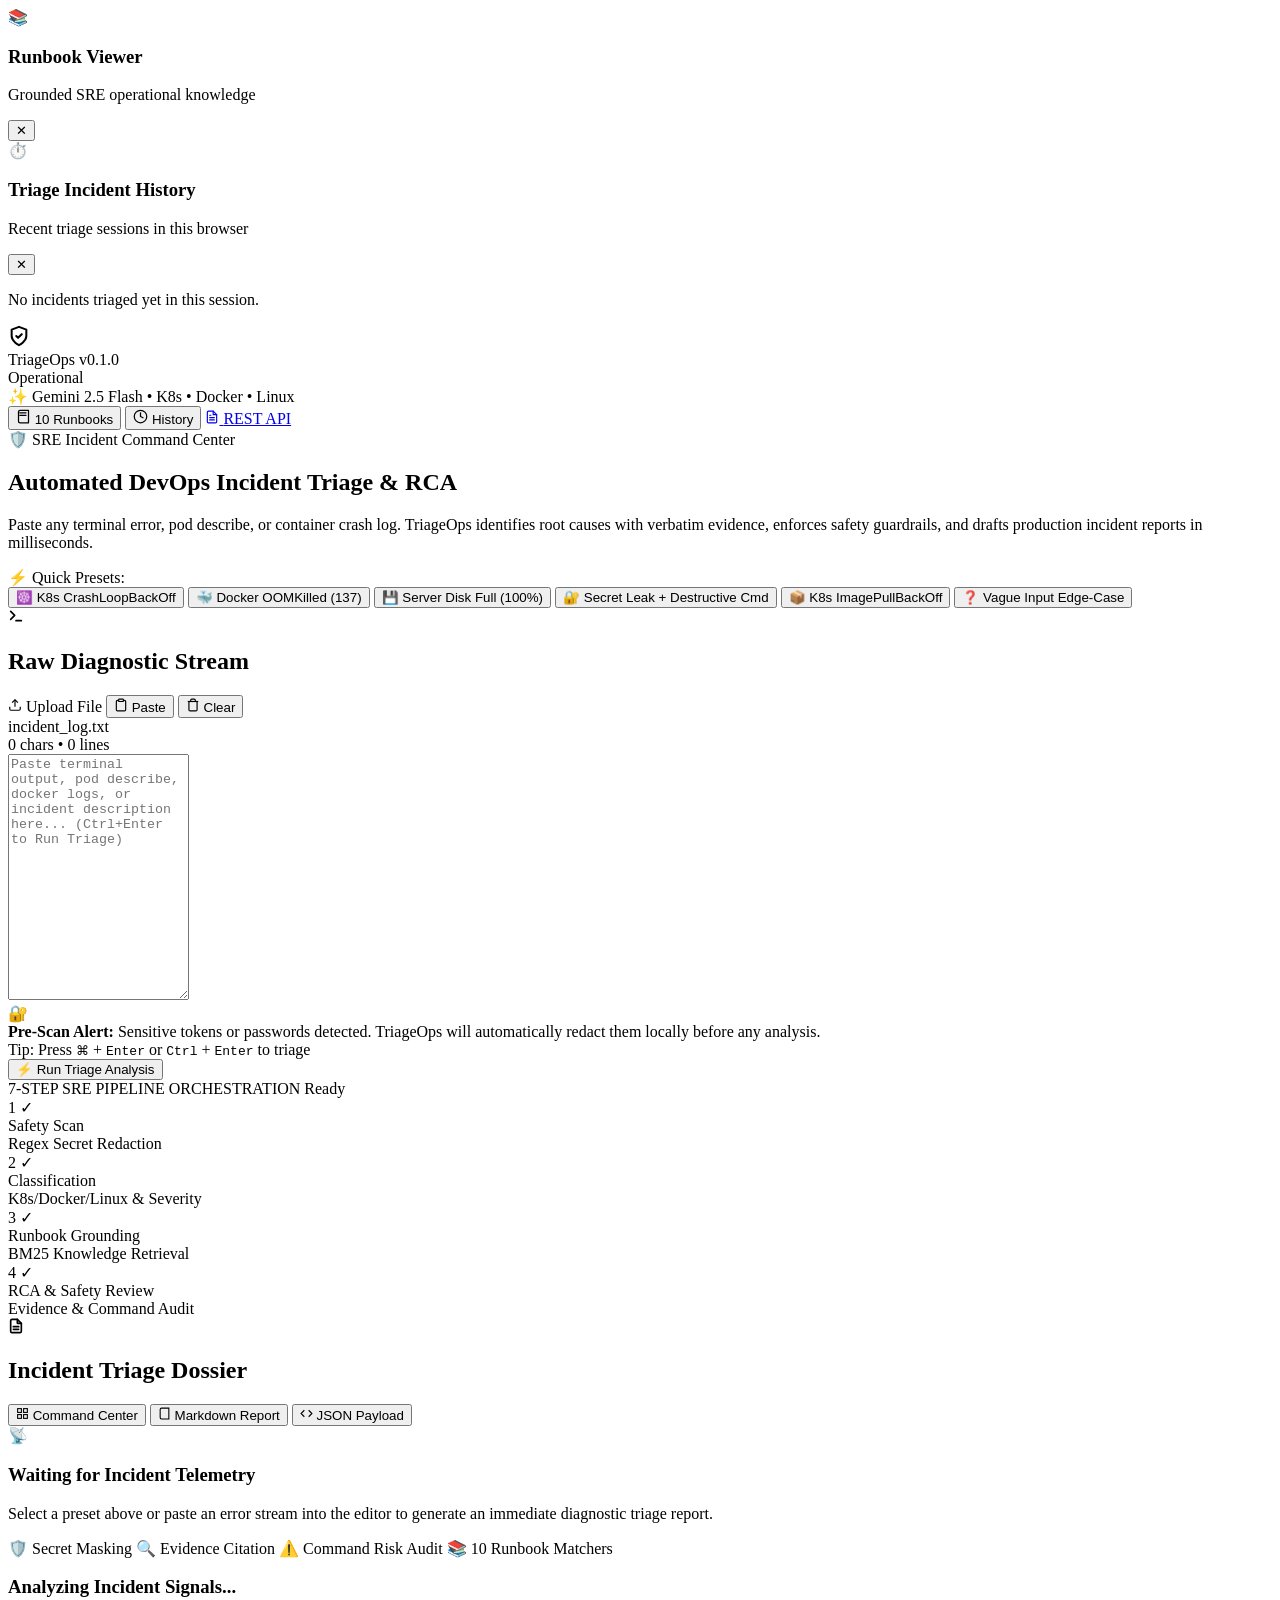
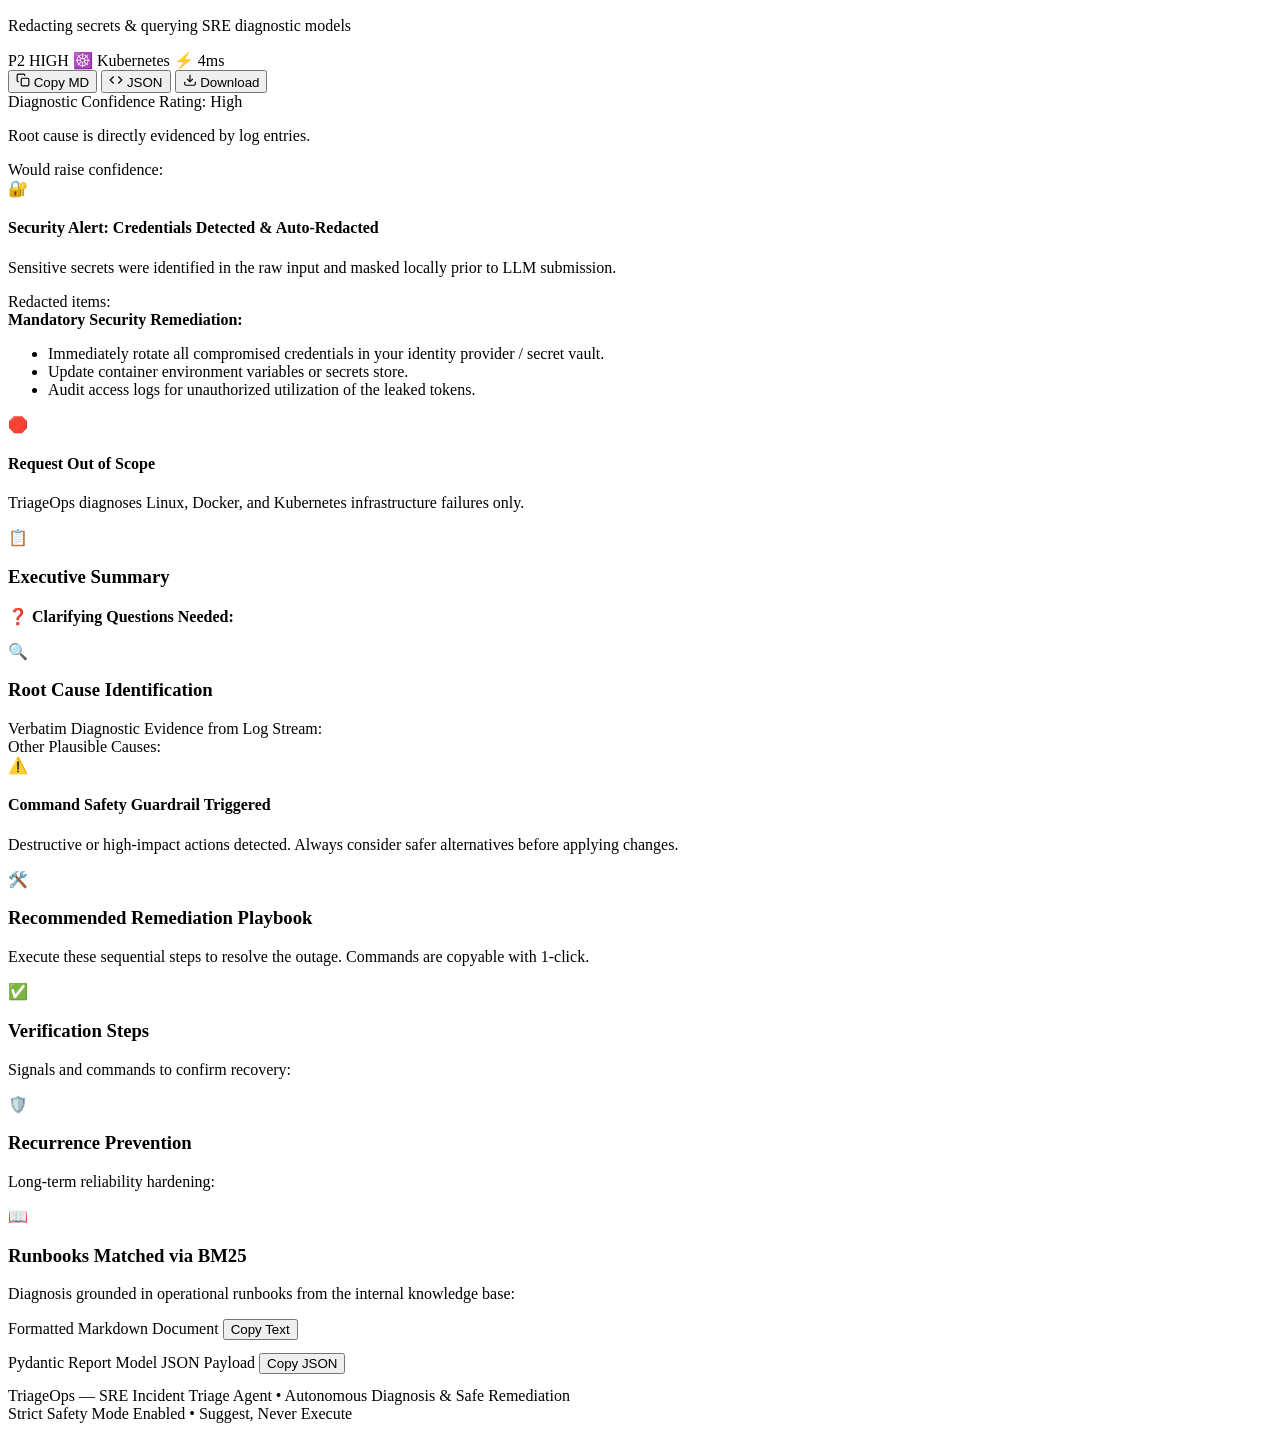
==== src/triageops/web/index.html @ 43a927cd "feat: complete TriageOps DevOps incident triage agent with production-grade command center UI" ====
<!DOCTYPE html>
<html lang="en">
<head>
  <meta charset="UTF-8">
  <meta name="viewport" content="width=device-width, initial-scale=1.0">
  <title>TriageOps — DevOps Incident Triage Command Center</title>
  <meta name="description" content="AI-powered Site Reliability Engineering incident triage platform. Classify, diagnose, and remediate Linux, Docker, and Kubernetes failures with evidence-backed analysis and safety guardrails.">
  <link rel="preconnect" href="https://fonts.googleapis.com">
  <link rel="preconnect" href="https://fonts.gstatic.com" crossorigin>
  <link href="https://fonts.googleapis.com/css2?family=Inter:wght@300;400;500;600;700;800&family=JetBrains+Mono:wght@400;500;600&display=swap" rel="stylesheet">
  <link rel="stylesheet" href="/static/style.css">
</head>
<body class="dark-theme">
  <!-- Toast notification system -->
  <div id="toastContainer" class="toast-container" aria-live="polite"></div>

  <!-- Runbook Drawer Modal -->
  <div id="runbookDrawer" class="drawer-overlay" aria-hidden="true">
    <div class="drawer-container">
      <div class="drawer-header">
        <div class="drawer-title-group">
          <span class="drawer-icon">📚</span>
          <div>
            <h3 id="drawerRunbookTitle">Runbook Viewer</h3>
            <p id="drawerRunbookSub">Grounded SRE operational knowledge</p>
          </div>
        </div>
        <button id="closeDrawerBtn" class="icon-btn" aria-label="Close drawer">✕</button>
      </div>
      <div id="drawerContent" class="drawer-body markdown-body">
        <div class="skeleton-loader">
          <div class="skeleton-line" style="width: 60%"></div>
          <div class="skeleton-line" style="width: 90%"></div>
          <div class="skeleton-line" style="width: 80%"></div>
        </div>
      </div>
    </div>
  </div>

  <!-- History Drawer -->
  <div id="historyDrawer" class="drawer-overlay" aria-hidden="true">
    <div class="drawer-container">
      <div class="drawer-header">
        <div class="drawer-title-group">
          <span class="drawer-icon">⏱️</span>
          <div>
            <h3>Triage Incident History</h3>
            <p>Recent triage sessions in this browser</p>
          </div>
        </div>
        <button id="closeHistoryBtn" class="icon-btn" aria-label="Close history">✕</button>
      </div>
      <div id="historyList" class="drawer-body history-list">
        <p class="empty-state">No incidents triaged yet in this session.</p>
      </div>
    </div>
  </div>

  <!-- App Header / Navigation -->
  <header class="navbar" role="banner">
    <div class="nav-left">
      <div class="brand">
        <div class="logo-shield">
          <svg width="22" height="22" viewBox="0 0 24 24" fill="none" stroke="currentColor" stroke-width="2.2" stroke-linecap="round" stroke-linejoin="round">
            <path d="M12 22s8-4 8-10V5l-8-3-8 3v7c0 6 8 10 8 10z"/>
            <path d="m9 12 2 2 4-4"/>
          </svg>
        </div>
        <div class="brand-text">
          <span class="brand-name">Triage<span class="gradient-text">Ops</span></span>
          <span class="version-tag">v0.1.0</span>
        </div>
      </div>
      <div class="status-indicator" title="All pipeline stages online">
        <span class="pulse-dot"></span>
        <span class="status-label">Operational</span>
      </div>
    </div>

    <div class="nav-center">
      <div class="model-pill">
        <span class="model-sparkle">✨</span>
        <span class="model-name" id="activeModelLabel">Gemini 2.5 Flash</span>
        <span class="model-divider">•</span>
        <span class="scope-tags">K8s • Docker • Linux</span>
      </div>
    </div>

    <div class="nav-right">
      <button id="runbookLibraryBtn" class="nav-btn" title="Inspect loaded runbooks">
        <svg width="15" height="15" viewBox="0 0 24 24" fill="none" stroke="currentColor" stroke-width="2" stroke-linecap="round" stroke-linejoin="round"><path d="M4 19.5v-15A2.5 2.5 0 0 1 6.5 2H20v20H6.5a2.5 2.5 0 0 1-2.5-2.5Z"/><path d="M6 6h10"/><path d="M6 10h10"/></svg>
        <span id="runbookCountBadge">10 Runbooks</span>
      </button>

      <button id="historyToggleBtn" class="nav-btn" title="View past triages">
        <svg width="15" height="15" viewBox="0 0 24 24" fill="none" stroke="currentColor" stroke-width="2" stroke-linecap="round" stroke-linejoin="round"><circle cx="12" cy="12" r="10"/><polyline points="12 6 12 12 16 14"/></svg>
        <span>History</span>
      </button>

      <a href="/docs" target="_blank" rel="noopener noreferrer" class="nav-btn docs-btn" title="Interactive OpenAPI Swagger Specs">
        <svg width="14" height="14" viewBox="0 0 24 24" fill="none" stroke="currentColor" stroke-width="2" stroke-linecap="round" stroke-linejoin="round"><path d="M14 2H6a2 2 0 0 0-2 2v16a2 2 0 0 0 2 2h12a2 2 0 0 0 2-2V8z"/><polyline points="14 2 14 8 20 8"/><line x1="16" y1="13" x2="8" y2="13"/><line x1="16" y1="17" x2="8" y2="17"/><polyline points="10 9 9 9 8 9"/></svg>
        <span>REST API</span>
      </a>
    </div>
  </header>

  <!-- Main Workspace -->
  <main class="main-layout" role="main">

    <!-- Hero Strip -->
    <section class="hero-strip">
      <div class="hero-content">
        <div class="hero-badge">
          <span class="badge-icon">🛡️</span> SRE Incident Command Center
        </div>
        <h1 class="hero-title">Automated DevOps Incident Triage & RCA</h1>
        <p class="hero-subtitle">
          Paste any terminal error, pod describe, or container crash log. TriageOps identifies root causes with verbatim evidence, enforces safety guardrails, and drafts production incident reports in milliseconds.
        </p>
      </div>

      <!-- Presets quick buttons -->
      <div class="presets-section">
        <span class="presets-label">⚡ Quick Presets:</span>
        <div class="presets-scroll">
          <button class="preset-chip active-preset" data-preset="k8s_crashloop" id="presetK8sCrash">
            <span class="preset-icon">☸️</span> K8s CrashLoopBackOff
          </button>
          <button class="preset-chip" data-preset="docker_oom" id="presetDockerOOM">
            <span class="preset-icon">🐳</span> Docker OOMKilled (137)
          </button>
          <button class="preset-chip" data-preset="server_disk" id="presetServerDisk">
            <span class="preset-icon">💾</span> Server Disk Full (100%)
          </button>
          <button class="preset-chip" data-preset="leaked_secret" id="presetSecret">
            <span class="preset-icon">🔐</span> Secret Leak + Destructive Cmd
          </button>
          <button class="preset-chip" data-preset="k8s_imagepull" id="presetImagePull">
            <span class="preset-icon">📦</span> K8s ImagePullBackOff
          </button>
          <button class="preset-chip" data-preset="vague" id="presetVague">
            <span class="preset-icon">❓</span> Vague Input Edge-Case
          </button>
        </div>
      </div>
    </section>

    <!-- Incident Studio Grid -->
    <div class="studio-grid">

      <!-- Left Column: Input Terminal Workspace -->
      <section class="studio-panel input-panel" aria-label="Incident input studio">
        <div class="panel-header">
          <div class="panel-title-group">
            <div class="panel-icon-circle">
              <svg width="16" height="16" viewBox="0 0 24 24" fill="none" stroke="currentColor" stroke-width="2.5" stroke-linecap="round" stroke-linejoin="round"><polyline points="4 17 10 11 4 5"/><line x1="12" y1="19" x2="20" y2="19"/></svg>
            </div>
            <h2>Raw Diagnostic Stream</h2>
          </div>

          <div class="editor-actions">
            <label for="logFileUpload" class="action-btn" title="Upload a .log, .txt, or .json file">
              <svg width="14" height="14" viewBox="0 0 24 24" fill="none" stroke="currentColor" stroke-width="2"><path d="M21 15v4a2 2 0 0 1-2 2H5a2 2 0 0 1-2-2v-4"/><polyline points="17 8 12 3 7 8"/><line x1="12" y1="3" x2="12" y2="15"/></svg>
              <span>Upload File</span>
              <input type="file" id="logFileUpload" accept=".log,.txt,.json,.yaml,.yml" style="display: none;">
            </label>
            <button id="pasteBtn" class="action-btn" title="Paste from clipboard">
              <svg width="14" height="14" viewBox="0 0 24 24" fill="none" stroke="currentColor" stroke-width="2"><path d="M16 4h2a2 2 0 0 1 2 2v14a2 2 0 0 1-2 2H6a2 2 0 0 1-2-2V6a2 2 0 0 1 2-2h2"/><rect x="8" y="2" width="8" height="4" rx="1" ry="1"/></svg>
              <span>Paste</span>
            </button>
            <button id="clearBtn" class="action-btn danger-hover" title="Clear input buffer">
              <svg width="14" height="14" viewBox="0 0 24 24" fill="none" stroke="currentColor" stroke-width="2"><polyline points="3 6 5 6 21 6"/><path d="M19 6v14a2 2 0 0 1-2 2H7a2 2 0 0 1-2-2V6m3 0V4a2 2 0 0 1 2-2h4a2 2 0 0 1 2 2v2"/></svg>
              <span>Clear</span>
            </button>
          </div>
        </div>

        <!-- Terminal Editor Card -->
        <div class="editor-wrapper">
          <div class="editor-top-bar">
            <div class="terminal-dots">
              <span class="dot red"></span>
              <span class="dot yellow"></span>
              <span class="dot green"></span>
            </div>
            <span class="editor-tab">incident_log.txt</span>
            <div class="editor-stats">
              <span id="charCountLabel">0 chars</span>
              <span class="stats-sep">•</span>
              <span id="lineCountLabel">0 lines</span>
            </div>
          </div>

          <div class="textarea-container">
            <textarea
              id="rawLogInput"
              class="terminal-textarea"
              placeholder="Paste terminal output, pod describe, docker logs, or incident description here... (Ctrl+Enter to Run Triage)"
              spellcheck="false"
              rows="16"
            ></textarea>
          </div>

          <!-- Secret Pre-Detection Warning Pill (Client-side real-time scanner) -->
          <div id="liveSecretWarning" class="secret-prescan-alert hidden">
            <span class="secret-shield-icon">🔐</span>
            <div class="secret-prescan-text">
              <strong>Pre-Scan Alert:</strong> Sensitive tokens or passwords detected. TriageOps will automatically redact them locally before any analysis.
            </div>
          </div>
        </div>

        <!-- Submission Row -->
        <div class="submit-row">
          <div class="submit-meta">
            <span class="keyboard-hint">Tip: Press <kbd>⌘</kbd> + <kbd>Enter</kbd> or <kbd>Ctrl</kbd> + <kbd>Enter</kbd> to triage</span>
          </div>

          <button id="runTriageBtn" class="cta-button primary-cta">
            <span class="btn-spinner hidden" id="btnSpinner"></span>
            <span class="btn-icon" id="btnIcon">⚡</span>
            <span class="btn-text" id="btnText">Run Triage Analysis</span>
          </button>
        </div>

        <!-- 4-Stage Workflow Pipeline Visualizer -->
        <div class="workflow-card">
          <div class="workflow-header">
            <span class="workflow-subtitle">7-STEP SRE PIPELINE ORCHESTRATION</span>
            <span id="pipelineTimingLabel" class="timing-badge">Ready</span>
          </div>
          <div class="stepper-grid">
            <div class="stepper-step" id="step1">
              <div class="step-indicator">
                <span class="step-num">1</span>
                <span class="step-check">✓</span>
              </div>
              <div class="step-details">
                <div class="step-title">Safety Scan</div>
                <div class="step-desc">Regex Secret Redaction</div>
              </div>
            </div>

            <div class="stepper-step" id="step2">
              <div class="step-indicator">
                <span class="step-num">2</span>
                <span class="step-check">✓</span>
              </div>
              <div class="step-details">
                <div class="step-title">Classification</div>
                <div class="step-desc">K8s/Docker/Linux & Severity</div>
              </div>
            </div>

            <div class="stepper-step" id="step3">
              <div class="step-indicator">
                <span class="step-num">3</span>
                <span class="step-check">✓</span>
              </div>
              <div class="step-details">
                <div class="step-title">Runbook Grounding</div>
                <div class="step-desc">BM25 Knowledge Retrieval</div>
              </div>
            </div>

            <div class="stepper-step" id="step4">
              <div class="step-indicator">
                <span class="step-num">4</span>
                <span class="step-check">✓</span>
              </div>
              <div class="step-details">
                <div class="step-title">RCA & Safety Review</div>
                <div class="step-desc">Evidence & Command Audit</div>
              </div>
            </div>
          </div>
        </div>
      </section>

      <!-- Right Column: Incident Report Output Studio -->
      <section class="studio-panel output-panel" aria-label="Incident analysis report">
        <div class="panel-header">
          <div class="panel-title-group">
            <div class="panel-icon-circle accent-glow">
              <svg width="16" height="16" viewBox="0 0 24 24" fill="none" stroke="currentColor" stroke-width="2.5" stroke-linecap="round" stroke-linejoin="round"><path d="M14 2H6a2 2 0 0 0-2 2v16a2 2 0 0 0 2 2h12a2 2 0 0 0 2-2V8z"/><polyline points="14 2 14 8 20 8"/><line x1="16" y1="13" x2="8" y2="13"/><line x1="16" y1="17" x2="8" y2="17"/></svg>
            </div>
            <h2>Incident Triage Dossier</h2>
          </div>

          <!-- Format Switcher Tabs -->
          <div class="view-tabs" role="tablist">
            <button class="view-tab active" data-view="dashboard" id="tabDashboard" role="tab" aria-selected="true">
              <svg width="13" height="13" viewBox="0 0 24 24" fill="none" stroke="currentColor" stroke-width="2"><rect x="3" y="3" width="7" height="7"/><rect x="14" y="3" width="7" height="7"/><rect x="14" y="14" width="7" height="7"/><rect x="3" y="14" width="7" height="7"/></svg>
              <span>Command Center</span>
            </button>
            <button class="view-tab" data-view="markdown" id="tabMarkdown" role="tab" aria-selected="false">
              <svg width="13" height="13" viewBox="0 0 24 24" fill="none" stroke="currentColor" stroke-width="2"><path d="M4 19.5v-15A2.5 2.5 0 0 1 6.5 2H20v20H6.5a2.5 2.5 0 0 1-2.5-2.5Z"/></svg>
              <span>Markdown Report</span>
            </button>
            <button class="view-tab" data-view="json" id="tabJson" role="tab" aria-selected="false">
              <svg width="13" height="13" viewBox="0 0 24 24" fill="none" stroke="currentColor" stroke-width="2"><polyline points="16 18 22 12 16 6"/><polyline points="8 6 2 12 8 18"/></svg>
              <span>JSON Payload</span>
            </button>
          </div>
        </div>

        <!-- Output Container -->
        <div id="reportContainer" class="report-container">

          <!-- Initial Empty State Placeholder -->
          <div id="emptyStatePlaceholder" class="placeholder-state">
            <div class="radar-scan-anim">
              <div class="radar-circle"></div>
              <div class="radar-line"></div>
              <div class="radar-icon">📡</div>
            </div>
            <h3>Waiting for Incident Telemetry</h3>
            <p>Select a preset above or paste an error stream into the editor to generate an immediate diagnostic triage report.</p>
            <div class="feature-pills">
              <span class="f-pill">🛡️ Secret Masking</span>
              <span class="f-pill">🔍 Evidence Citation</span>
              <span class="f-pill">⚠️ Command Risk Audit</span>
              <span class="f-pill">📚 10 Runbook Matchers</span>
            </div>
          </div>

          <!-- Loading State Animation -->
          <div id="loadingState" class="loading-state hidden">
            <div class="quantum-spinner"></div>
            <h3 id="loadingStatusText">Analyzing Incident Signals...</h3>
            <p id="loadingSubText">Redacting secrets & querying SRE diagnostic models</p>
          </div>

          <!-- Active Incident Report View -->
          <div id="activeReportView" class="active-report hidden">

            <!-- Primary Incident Status Header Card -->
            <div class="incident-card header-card">
              <div class="incident-badge-row">
                <div class="badge-group">
                  <span id="severityBadge" class="incident-badge severity-badge p2-badge">
                    <span class="badge-dot"></span>
                    <span id="severityLabel">P2 HIGH</span>
                  </span>
                  <span id="componentBadge" class="incident-badge component-badge">
                    <span id="componentIcon">☸️</span>
                    <span id="componentLabel">Kubernetes</span>
                  </span>
                  <span id="latencyBadge" class="incident-badge meta-badge">
                    <span>⚡ <span id="latencyVal">4</span>ms</span>
                  </span>
                </div>

                <!-- Export / Actions Toolbar -->
                <div class="report-tools">
                  <button id="copyMdBtn" class="tool-btn" title="Copy Markdown to clipboard">
                    <svg width="14" height="14" viewBox="0 0 24 24" fill="none" stroke="currentColor" stroke-width="2"><rect x="9" y="9" width="13" height="13" rx="2" ry="2"/><path d="M5 15H4a2 2 0 0 1-2-2V4a2 2 0 0 1 2-2h9a2 2 0 0 1 2 2v1"/></svg>
                    <span>Copy MD</span>
                  </button>
                  <button id="copyJsonBtn" class="tool-btn" title="Copy JSON payload">
                    <svg width="14" height="14" viewBox="0 0 24 24" fill="none" stroke="currentColor" stroke-width="2"><polyline points="16 18 22 12 16 6"/><polyline points="8 6 2 12 8 18"/></svg>
                    <span>JSON</span>
                  </button>
                  <button id="downloadBtn" class="tool-btn" title="Download Report file (.md)">
                    <svg width="14" height="14" viewBox="0 0 24 24" fill="none" stroke="currentColor" stroke-width="2"><path d="M21 15v4a2 2 0 0 1-2 2H5a2 2 0 0 1-2-2v-4"/><polyline points="7 10 12 15 17 10"/><line x1="12" y1="15" x2="12" y2="3"/></svg>
                    <span>Download</span>
                  </button>
                </div>
              </div>

              <!-- Confidence Level Meter -->
              <div class="confidence-strip">
                <div class="confidence-header">
                  <span class="confidence-label-title">Diagnostic Confidence Rating:</span>
                  <span id="confidenceLevelText" class="confidence-val high">High</span>
                </div>
                <div class="confidence-meter-bar">
                  <div id="confidenceFill" class="confidence-fill high" style="width: 95%;"></div>
                </div>
                <p id="confidenceReasonText" class="confidence-reason">Root cause is directly evidenced by log entries.</p>
                <div id="confidenceRaiseBlock" class="confidence-raise hidden">
                  <span class="raise-title">Would raise confidence:</span>
                  <span id="confidenceRaiseText"></span>
                </div>
              </div>
            </div>

            <!-- Security Alert Banner (conditionally displayed if secrets found) -->
            <div id="securityAlertCard" class="security-card hidden">
              <div class="sec-card-header">
                <span class="sec-alert-icon">🔐</span>
                <div>
                  <h4>Security Alert: Credentials Detected & Auto-Redacted</h4>
                  <p>Sensitive secrets were identified in the raw input and masked locally prior to LLM submission.</p>
                </div>
              </div>
              <div class="sec-card-body">
                <div class="sec-found-list">
                  <span class="sec-tag-title">Redacted items:</span>
                  <div id="secretsBadgeContainer" class="secrets-tags"></div>
                </div>
                <div class="sec-actions-box">
                  <strong>Mandatory Security Remediation:</strong>
                  <ul>
                    <li>Immediately rotate all compromised credentials in your identity provider / secret vault.</li>
                    <li>Update container environment variables or secrets store.</li>
                    <li>Audit access logs for unauthorized utilization of the leaked tokens.</li>
                  </ul>
                </div>
              </div>
            </div>

            <!-- Out of Scope Decline Card (conditionally displayed) -->
            <div id="declineCard" class="decline-card hidden">
              <div class="decline-header">
                <span class="decline-icon">🛑</span>
                <div>
                  <h4>Request Out of Scope</h4>
                  <p id="declineMessageText">TriageOps diagnoses Linux, Docker, and Kubernetes infrastructure failures only.</p>
                </div>
              </div>
            </div>

            <!-- Executive Summary & Clarifying Questions -->
            <div id="summaryCard" class="incident-card">
              <div class="card-section-title">
                <span class="section-icon">📋</span>
                <h3>Executive Summary</h3>
              </div>
              <p id="incidentSummaryText" class="summary-paragraph"></p>

              <!-- Clarifying questions if present -->
              <div id="clarifyingBlock" class="clarifying-block hidden">
                <div class="clarifying-header">
                  <span class="q-icon">❓</span>
                  <strong>Clarifying Questions Needed:</strong>
                </div>
                <ul id="clarifyingList" class="clarifying-list"></ul>
              </div>
            </div>

            <!-- Root Cause & Evidence Card -->
            <div id="rootCauseCard" class="incident-card">
              <div class="card-section-title">
                <span class="section-icon">🔍</span>
                <h3>Root Cause Identification</h3>
              </div>
              <div class="root-cause-box">
                <p id="rootCauseText" class="root-cause-lead"></p>
              </div>

              <!-- Verbatim Evidence Log Inspector -->
              <div class="evidence-subpanel">
                <div class="subpanel-title">
                  <span>Verbatim Diagnostic Evidence from Log Stream:</span>
                </div>
                <div id="evidenceList" class="evidence-snippets"></div>
              </div>

              <!-- Other differential causes -->
              <div id="otherCausesBlock" class="differential-block hidden">
                <span class="diff-title">Other Plausible Causes:</span>
                <div id="otherCausesList" class="diff-tags"></div>
              </div>
            </div>

            <!-- Safety Warnings Panel (Risky commands flagged) -->
            <div id="commandWarningsCard" class="safety-warning-card hidden">
              <div class="warning-card-header">
                <span class="warn-icon">⚠️</span>
                <div>
                  <h4>Command Safety Guardrail Triggered</h4>
                  <p>Destructive or high-impact actions detected. Always consider safer alternatives before applying changes.</p>
                </div>
              </div>
              <div id="warningListContainer" class="warning-items-container"></div>
            </div>

            <!-- Recommended Fix Playbook Card -->
            <div id="fixPlaybookCard" class="incident-card">
              <div class="card-section-title">
                <span class="section-icon">🛠️</span>
                <h3>Recommended Remediation Playbook</h3>
              </div>
              <p class="playbook-subtitle">Execute these sequential steps to resolve the outage. Commands are copyable with 1-click.</p>
              <div id="fixStepsContainer" class="fix-steps-container"></div>
            </div>

            <!-- Verification & Prevention Dual Columns -->
            <div class="dual-columns">
              <!-- Verification Column -->
              <div class="incident-card half-card">
                <div class="card-section-title">
                  <span class="section-icon">✅</span>
                  <h3>Verification Steps</h3>
                </div>
                <p class="card-sub">Signals and commands to confirm recovery:</p>
                <div id="verificationContainer" class="check-list"></div>
              </div>

              <!-- Prevention Column -->
              <div class="incident-card half-card">
                <div class="card-section-title">
                  <span class="section-icon">🛡️</span>
                  <h3>Recurrence Prevention</h3>
                </div>
                <p class="card-sub">Long-term reliability hardening:</p>
                <div id="preventionContainer" class="check-list"></div>
              </div>
            </div>

            <!-- Runbooks Matched Grounding Card -->
            <div id="runbooksMatchedCard" class="incident-card runbooks-card">
              <div class="card-section-title">
                <span class="section-icon">📖</span>
                <h3>Runbooks Matched via BM25</h3>
              </div>
              <p class="card-sub">Diagnosis grounded in operational runbooks from the internal knowledge base:</p>
              <div id="matchedRunbooksList" class="runbooks-badge-grid"></div>
            </div>

          </div>

          <!-- Raw Markdown View Screen -->
          <div id="markdownView" class="code-view-container hidden">
            <div class="code-view-bar">
              <span>Formatted Markdown Document</span>
              <button id="copyRawMdBtn" class="tool-btn small-btn">Copy Text</button>
            </div>
            <pre><code id="rawMarkdownContent" class="language-markdown"></code></pre>
          </div>

          <!-- Raw JSON View Screen -->
          <div id="jsonView" class="code-view-container hidden">
            <div class="code-view-bar">
              <span>Pydantic Report Model JSON Payload</span>
              <button id="copyRawJsonBtn" class="tool-btn small-btn">Copy JSON</button>
            </div>
            <pre><code id="rawJsonContent" class="language-json"></code></pre>
          </div>

        </div>
      </section>

    </div>
  </main>

  <footer class="app-footer">
    <div class="footer-left">
      <span>TriageOps — SRE Incident Triage Agent</span>
      <span class="sep">•</span>
      <span>Autonomous Diagnosis & Safe Remediation</span>
    </div>
    <div class="footer-right">
      <span>Strict Safety Mode Enabled</span>
      <span class="sep">•</span>
      <span>Suggest, Never Execute</span>
    </div>
  </footer>

  <script src="/static/app.js"></script>
</body>
</html>
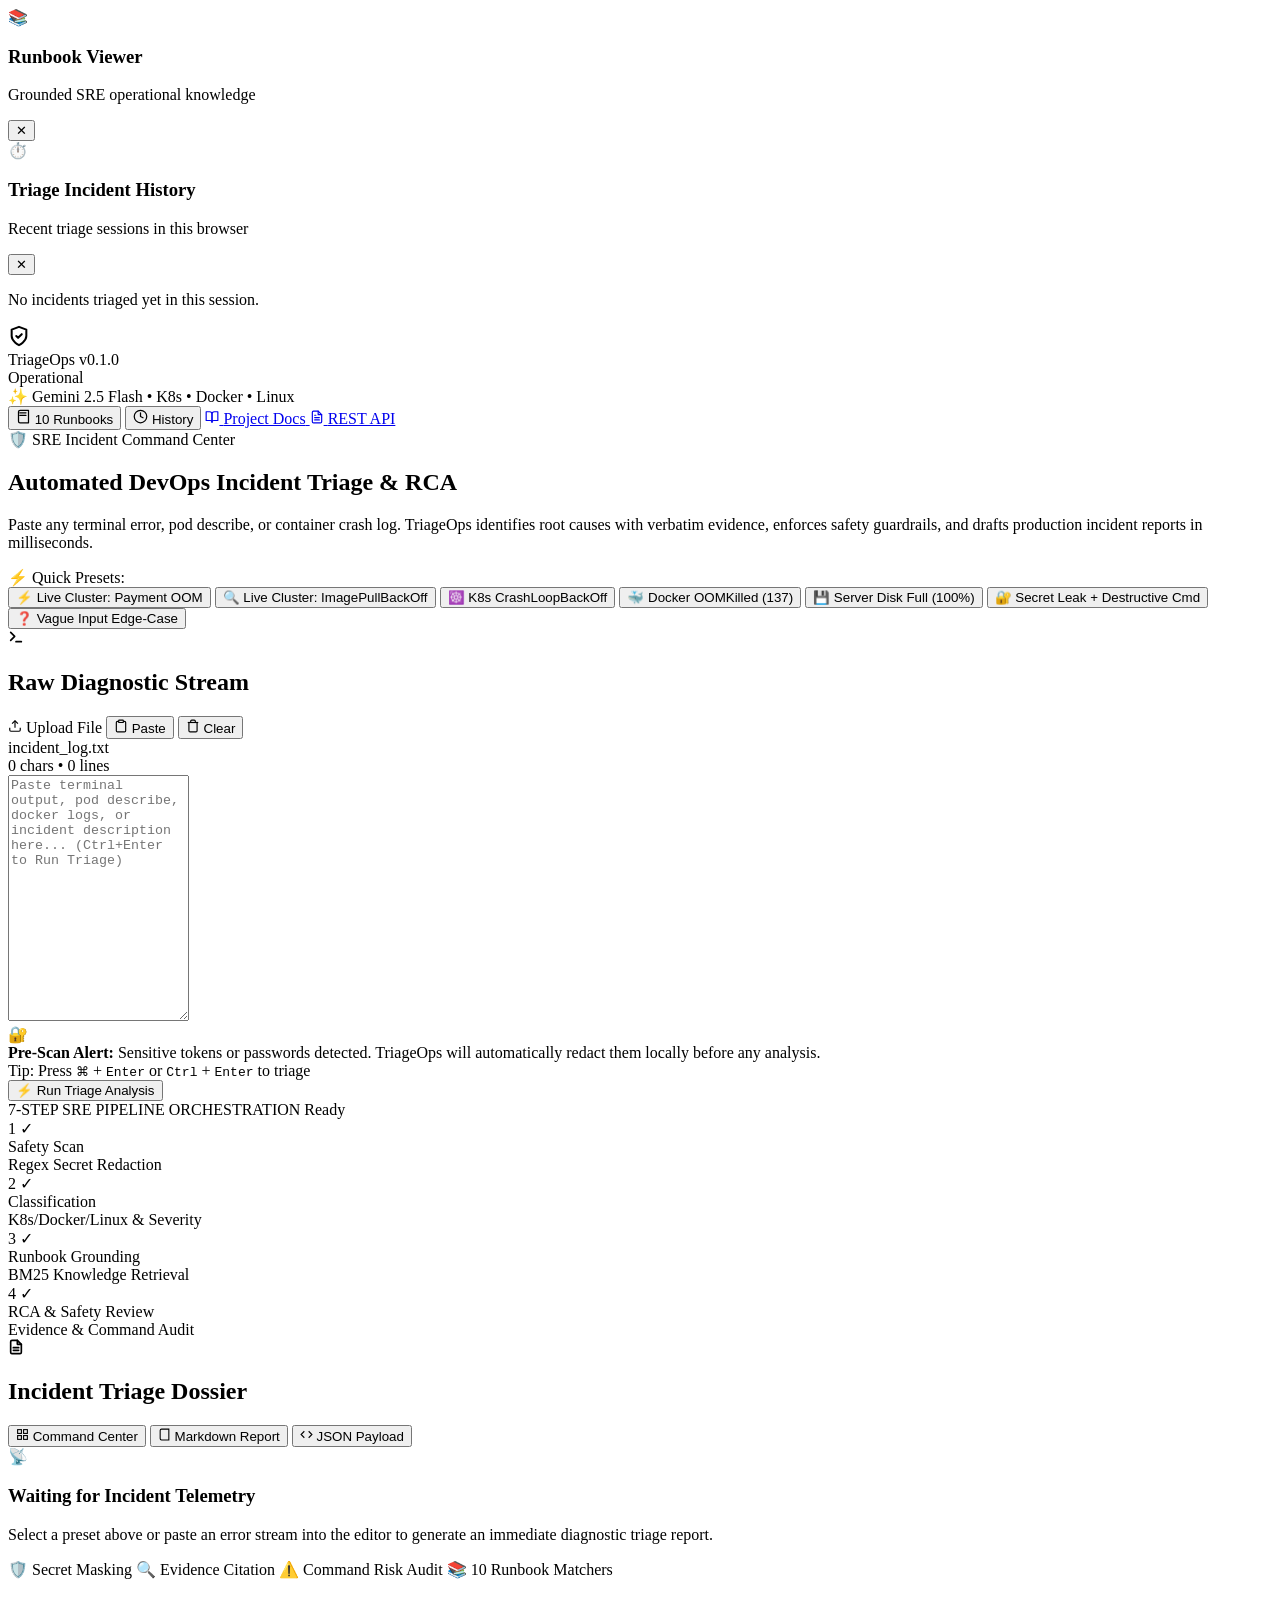
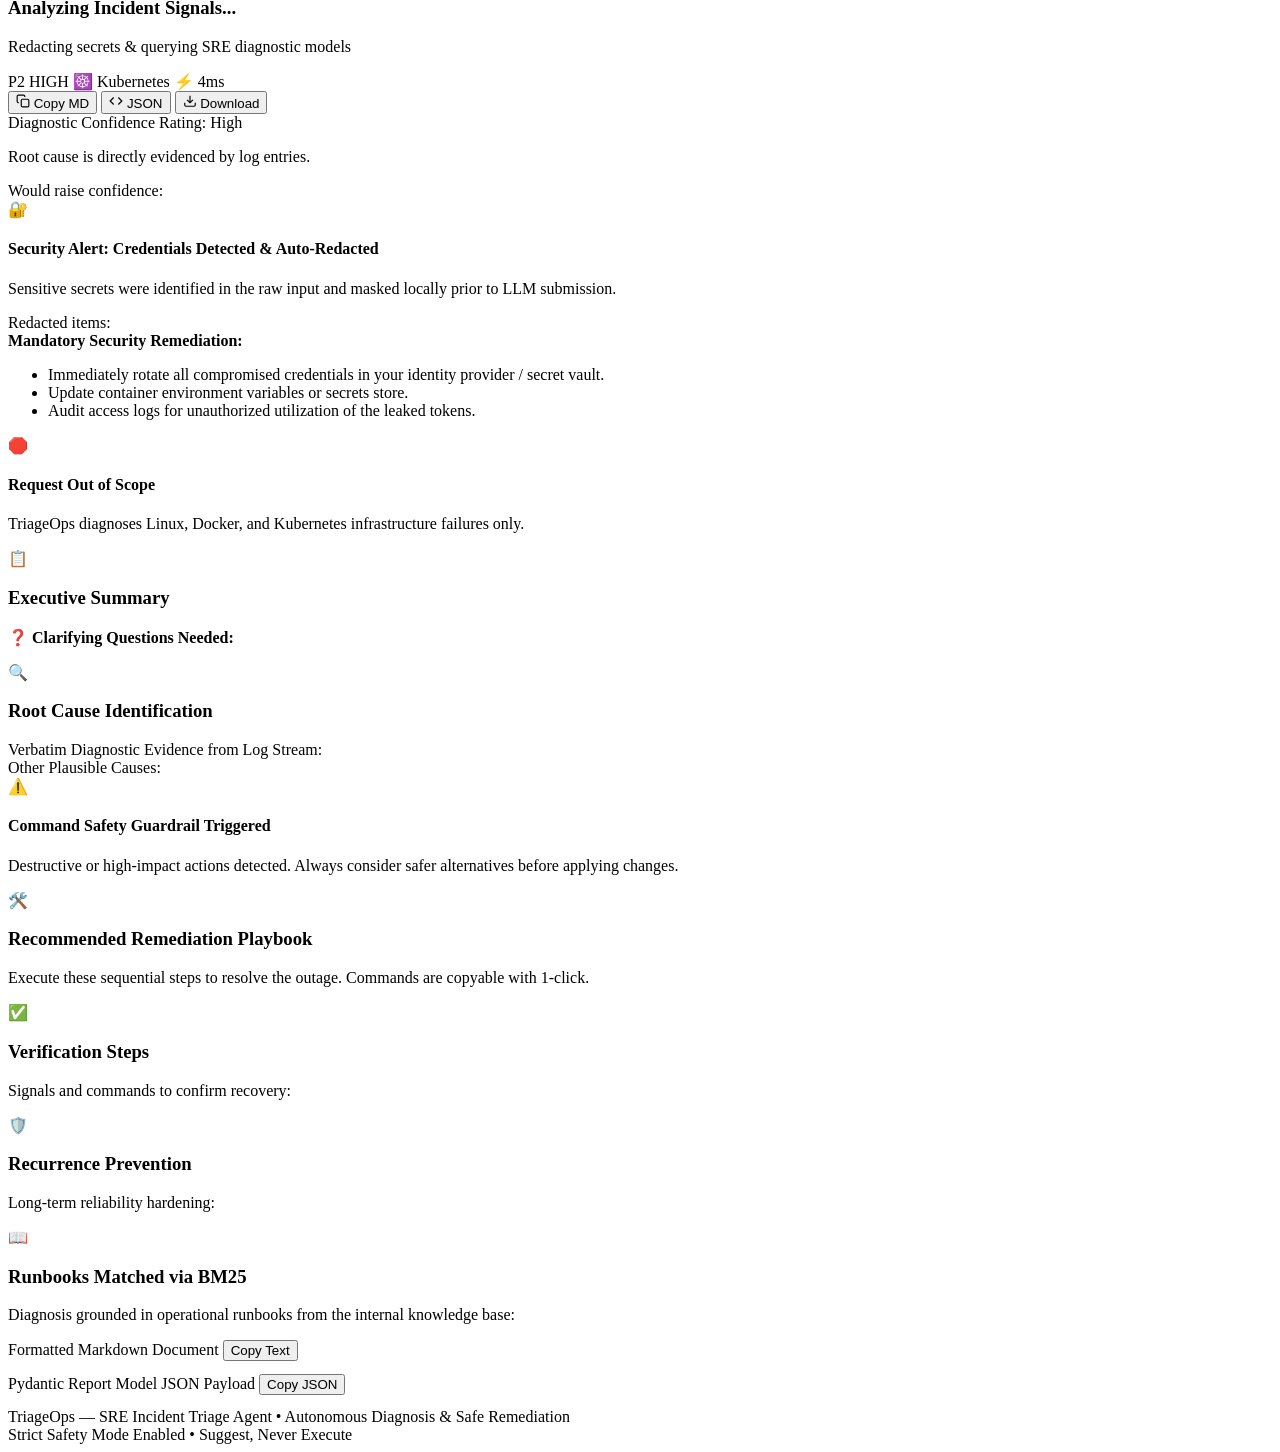
==== commit e3cbe694: "feat: enable Vertex AI Gemini integration, interactive docs portal, and live cluster failure presets" ====
--- a/src/triageops/web/index.html
+++ b/src/triageops/web/index.html
@@ -97,7 +97,12 @@
         <span>History</span>
       </button>
 
-      <a href="/docs" target="_blank" rel="noopener noreferrer" class="nav-btn docs-btn" title="Interactive OpenAPI Swagger Specs">
+      <a href="/documentation" target="_blank" rel="noopener noreferrer" class="nav-btn docs-btn" title="Complete Architecture & Project Documentation">
+        <svg width="14" height="14" viewBox="0 0 24 24" fill="none" stroke="currentColor" stroke-width="2" stroke-linecap="round" stroke-linejoin="round"><path d="M2 3h6a4 4 0 0 1 4 4v14a3 3 0 0 0-3-3H2z"/><path d="M22 3h-6a4 4 0 0 0-4 4v14a3 3 0 0 1 3-3h7z"/></svg>
+        <span>Project Docs</span>
+      </a>
+
+      <a href="/docs" target="_blank" rel="noopener noreferrer" class="nav-btn" title="Interactive OpenAPI Swagger Specs">
         <svg width="14" height="14" viewBox="0 0 24 24" fill="none" stroke="currentColor" stroke-width="2" stroke-linecap="round" stroke-linejoin="round"><path d="M14 2H6a2 2 0 0 0-2 2v16a2 2 0 0 0 2 2h12a2 2 0 0 0 2-2V8z"/><polyline points="14 2 14 8 20 8"/><line x1="16" y1="13" x2="8" y2="13"/><line x1="16" y1="17" x2="8" y2="17"/><polyline points="10 9 9 9 8 9"/></svg>
         <span>REST API</span>
       </a>
@@ -123,7 +128,13 @@
       <div class="presets-section">
         <span class="presets-label">⚡ Quick Presets:</span>
         <div class="presets-scroll">
-          <button class="preset-chip active-preset" data-preset="k8s_crashloop" id="presetK8sCrash">
+          <button class="preset-chip active-preset" data-preset="k8s_real_cluster" id="presetLiveCluster">
+            <span class="preset-icon">⚡</span> Live Cluster: Payment OOM
+          </button>
+          <button class="preset-chip" data-preset="k8s_live_imagepull" id="presetLiveImagePull">
+            <span class="preset-icon">🔍</span> Live Cluster: ImagePullBackOff
+          </button>
+          <button class="preset-chip" data-preset="k8s_crashloop" id="presetK8sCrash">
             <span class="preset-icon">☸️</span> K8s CrashLoopBackOff
           </button>
           <button class="preset-chip" data-preset="docker_oom" id="presetDockerOOM">
@@ -134,9 +145,6 @@
           </button>
           <button class="preset-chip" data-preset="leaked_secret" id="presetSecret">
             <span class="preset-icon">🔐</span> Secret Leak + Destructive Cmd
-          </button>
-          <button class="preset-chip" data-preset="k8s_imagepull" id="presetImagePull">
-            <span class="preset-icon">📦</span> K8s ImagePullBackOff
           </button>
           <button class="preset-chip" data-preset="vague" id="presetVague">
             <span class="preset-icon">❓</span> Vague Input Edge-Case
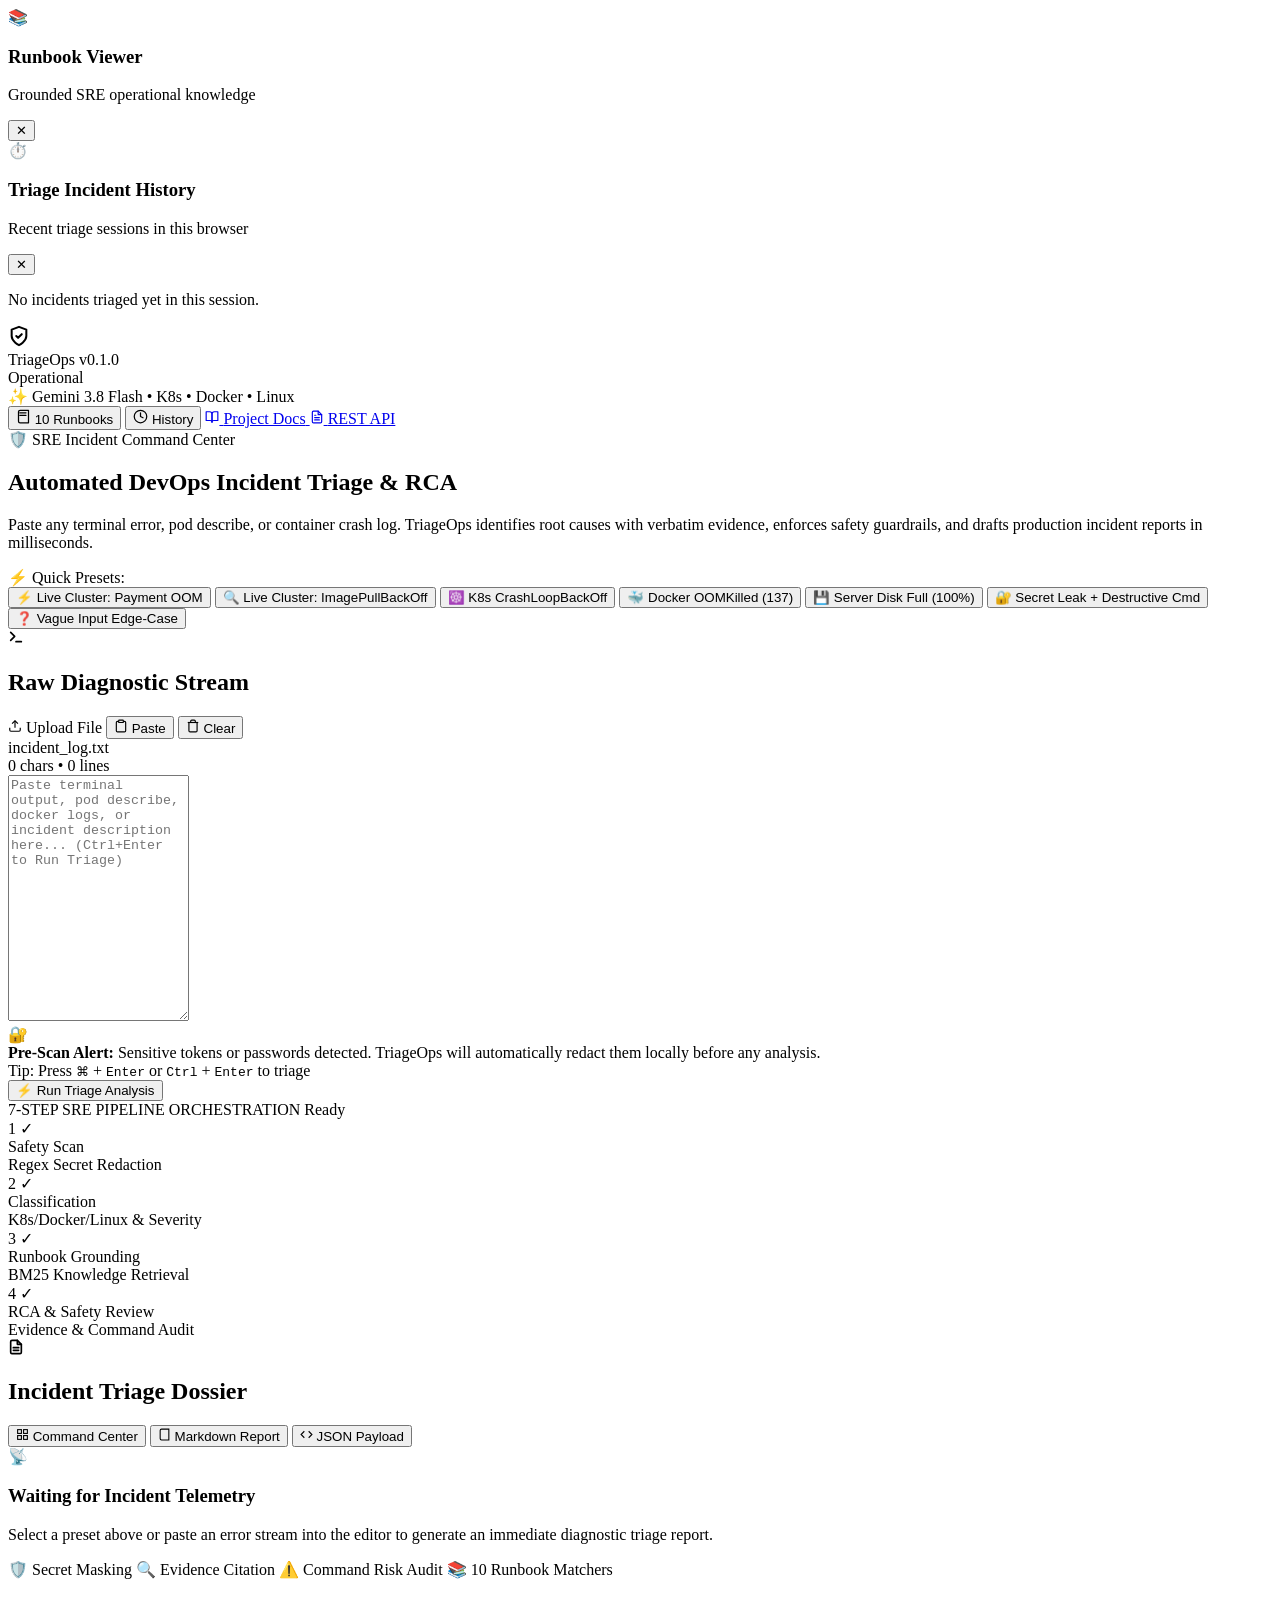
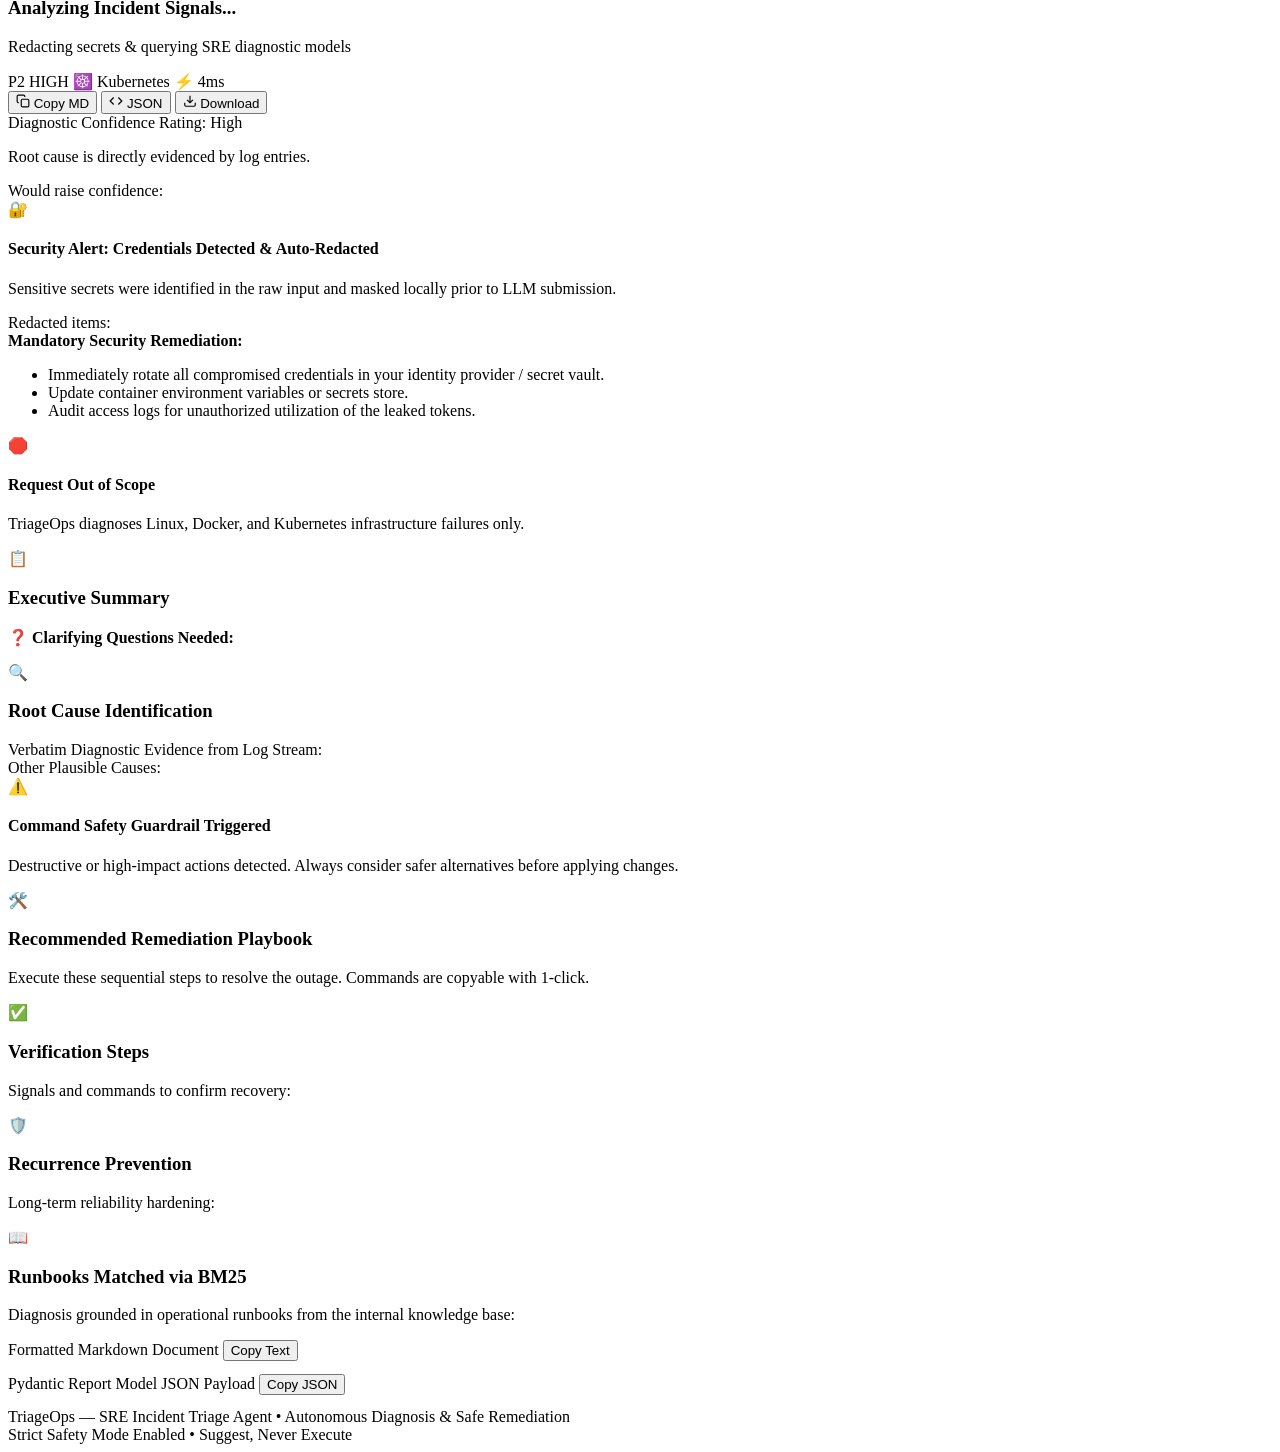
==== commit e988f825: "Chenged the brain to latest Gemini Model" ====
--- a/src/triageops/web/index.html
+++ b/src/triageops/web/index.html
@@ -80,7 +80,7 @@
     <div class="nav-center">
       <div class="model-pill">
         <span class="model-sparkle">✨</span>
-        <span class="model-name" id="activeModelLabel">Gemini 2.5 Flash</span>
+        <span class="model-name" id="activeModelLabel">Gemini 3.8 Flash</span>
         <span class="model-divider">•</span>
         <span class="scope-tags">K8s • Docker • Linux</span>
       </div>
